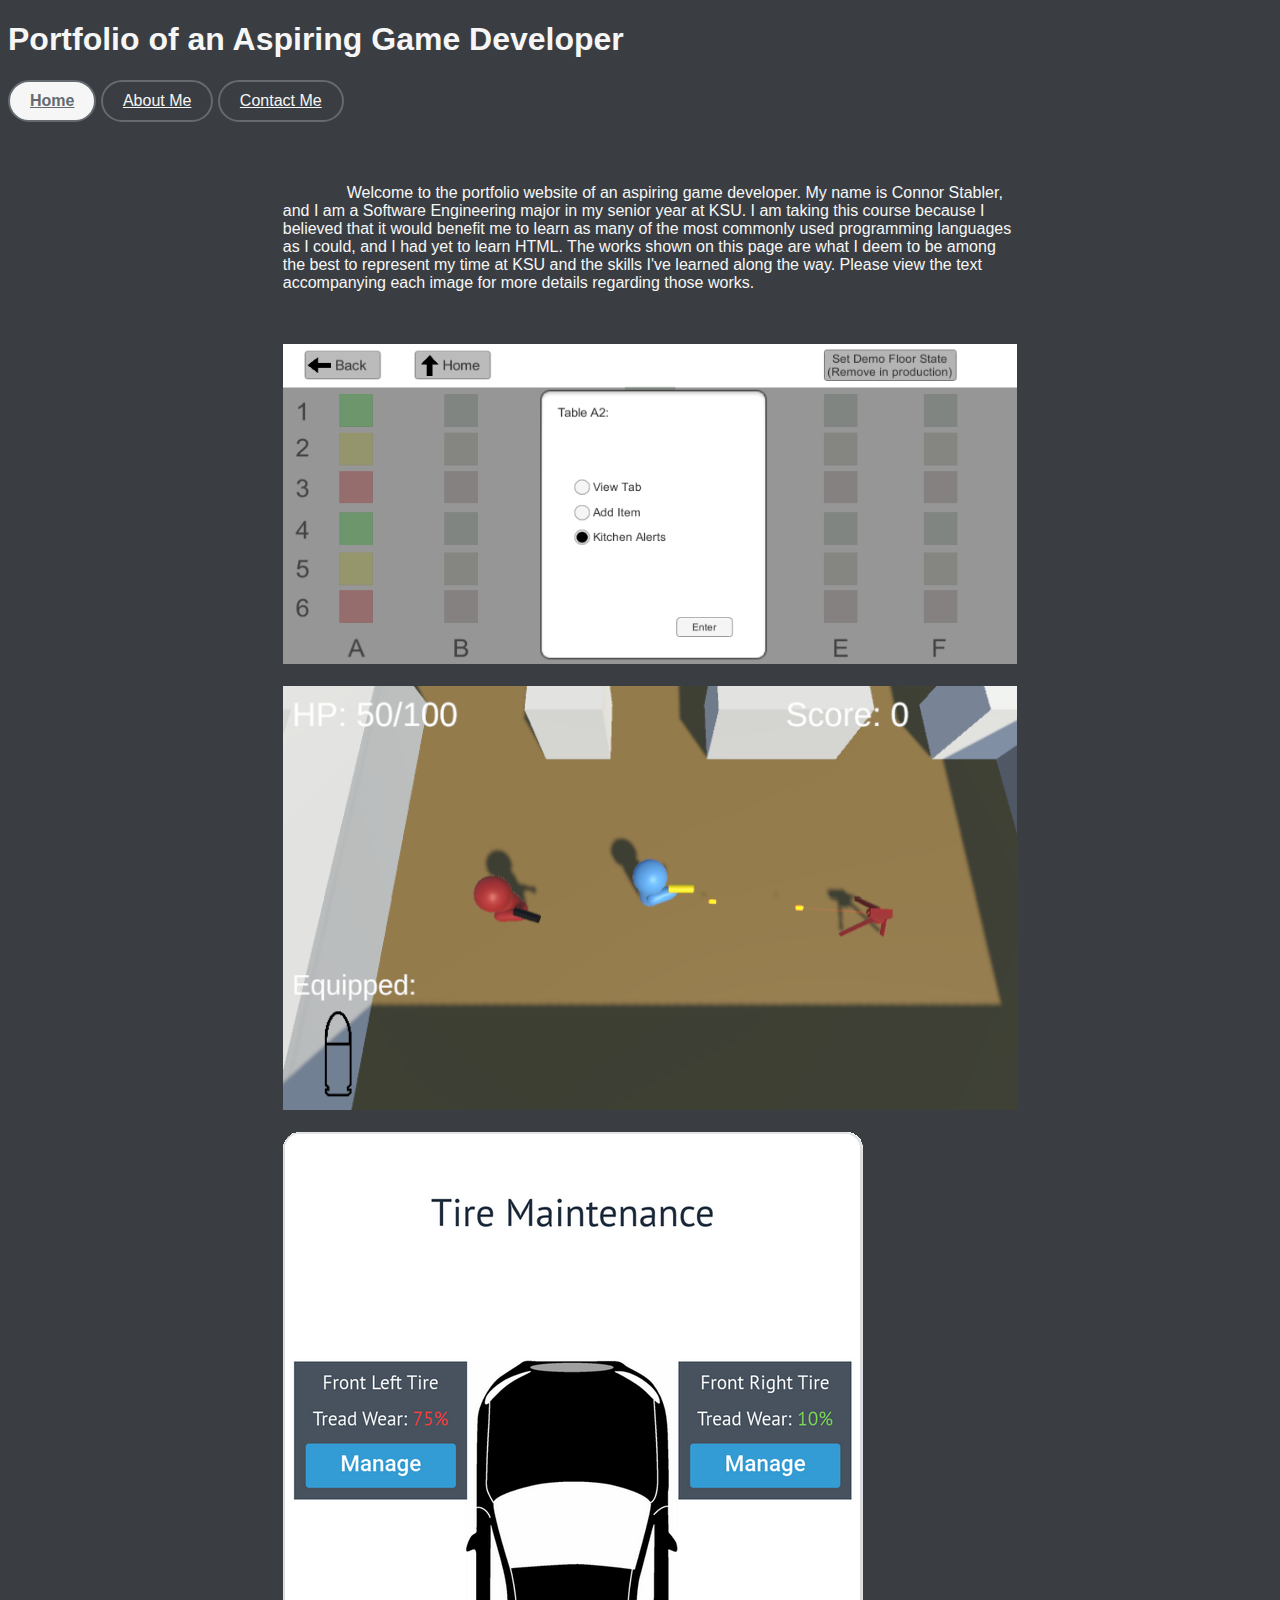
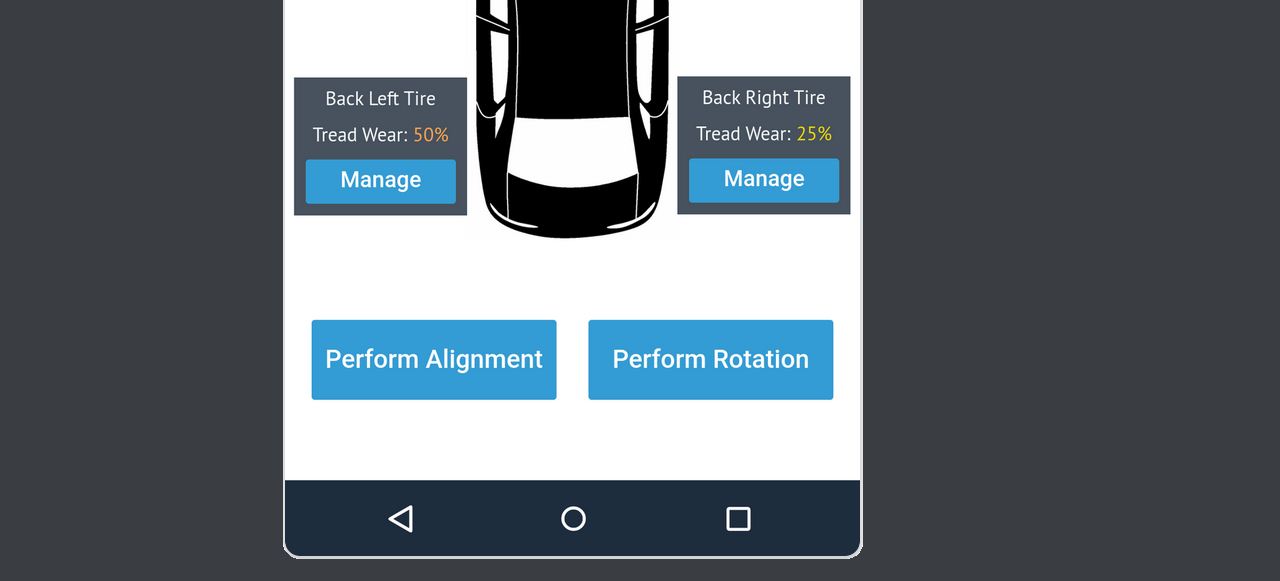
==== index.html @ f4721d35 "Update index.html" ====
<!DOCTYPE html>
<html>
	<head>
		<meta charset = "utf-8">
		<title>Home</title>
		<link rel = "stylesheet" href = "mainstyles.css">
	</head>
	<body>
		<h1>Portfolio of an Aspiring Game Developer</h1>
		
		<nav>
			<a href = "index.html" style="background-color: #f6f6f6;color: #646a70;font-weight: bold;">Home</a>
			<a href = "about.html">About Me</a>
			<a href = "contact.html">Contact Me</a>
		</nav>
		
		<br><br>
		
		<!--- Use div to produce columns using flexbox --->
		<div class="body">
			<div class="column left">
			</div>
			<div class="column right">
				<p>
					Welcome to the portfolio website of an aspiring game developer. My name is Connor Stabler, and I am a Software Engineering major in my senior year at KSU. I am taking this course because I believed that it would benefit me to learn as many of the most commonly used programming languages as I could, and I had yet to learn HTML. The works shown on this page are what I deem to be among the best to represent my time at KSU and the skills I&#39;ve learned along the way. Please view the text accompanying each image for more details regarding those works.
				</p>
				
				<br><br>
				
				<!--- Include pictures here --->
				<img src="/images/SWE3313Prototype2.PNG" alt="Image of an Game I Designed" style="max-width:75%;aspect-ratio: 1827 / 796;">

				<br><br>
				<img src="/images/CGDD2012LGame2.PNG" alt="Image of an Game I Designed" style="max-width:75%;aspect-ratio: 1599 / 923;">

				<br><br>
				<img src="/images/TireMain.PNG" alt="Image of an App I Designed" style="max-width:75%;aspect-ratio: 580 / 1027;">

			</div>
		</div>
	</body>
</html>
---- mainstyles.css ----
/* universal body rules */
/* choice of color inspired by discord, for both good contrast and readability */
body {
	background-color: #3a3e42;
	color: #f6f6f6;
}

/* page title rules */
/* tahoma is used because it is available on most platforms, simple, and easily readable */
h1 {
	font-family: Tahoma, sans-serif;
	font-style: normal;
	left-padding: 20px;
}

/* navigation rules */
nav {
	font-family: Tahoma, sans-serif;
	font-style: normal;
}

nav a {
	display: inline-block;
	border-radius: 2em;
	border: 2px solid #646a70;
	padding-left: 20px;
	padding-right: 20px;
	padding-top: 10px;
	padding-bottom: 10px;
	text-align: center;
}

nav a:link {
	color: #f6f6f6;
}

nav a:visited {
	color: #f6f6f6;
}

nav a:hover {
	background-color: #646a70;
	color: #f6f6f6;
}

nav a:active {
	background-color: #f6f6f6;
	color: #646a70;
	font-weight: bold;
}

/* paragraph rules */
p {
	font-family: Tahoma, sans-serif;
	font-style: normal;
	text-indent: 4em;
}

/* column rules */
.body {
	display: flex;
	flex-direction: row;
}

.column {
	padding: 10px;
}

.left {
	width: 20%;
}

.right {
	width: 80%;
}

/* make paragraphs in the right column roughly centered */
div.right p {
	width: 75%;
}

/* form rules */
label {
	font-family: Tahoma, sans-serif;
	font-style: normal;
}

input {
	font-family: Tahoma, sans-serif;
	font-style: normal;
	color: "black";
}

input.button {
	font-family: Tahoma, sans-serif;
	font-style: normal;
	color: "black";
}

textarea {
	font-family: Tahoma, sans-serif;
	font-style: normal;
	color: "black";
}
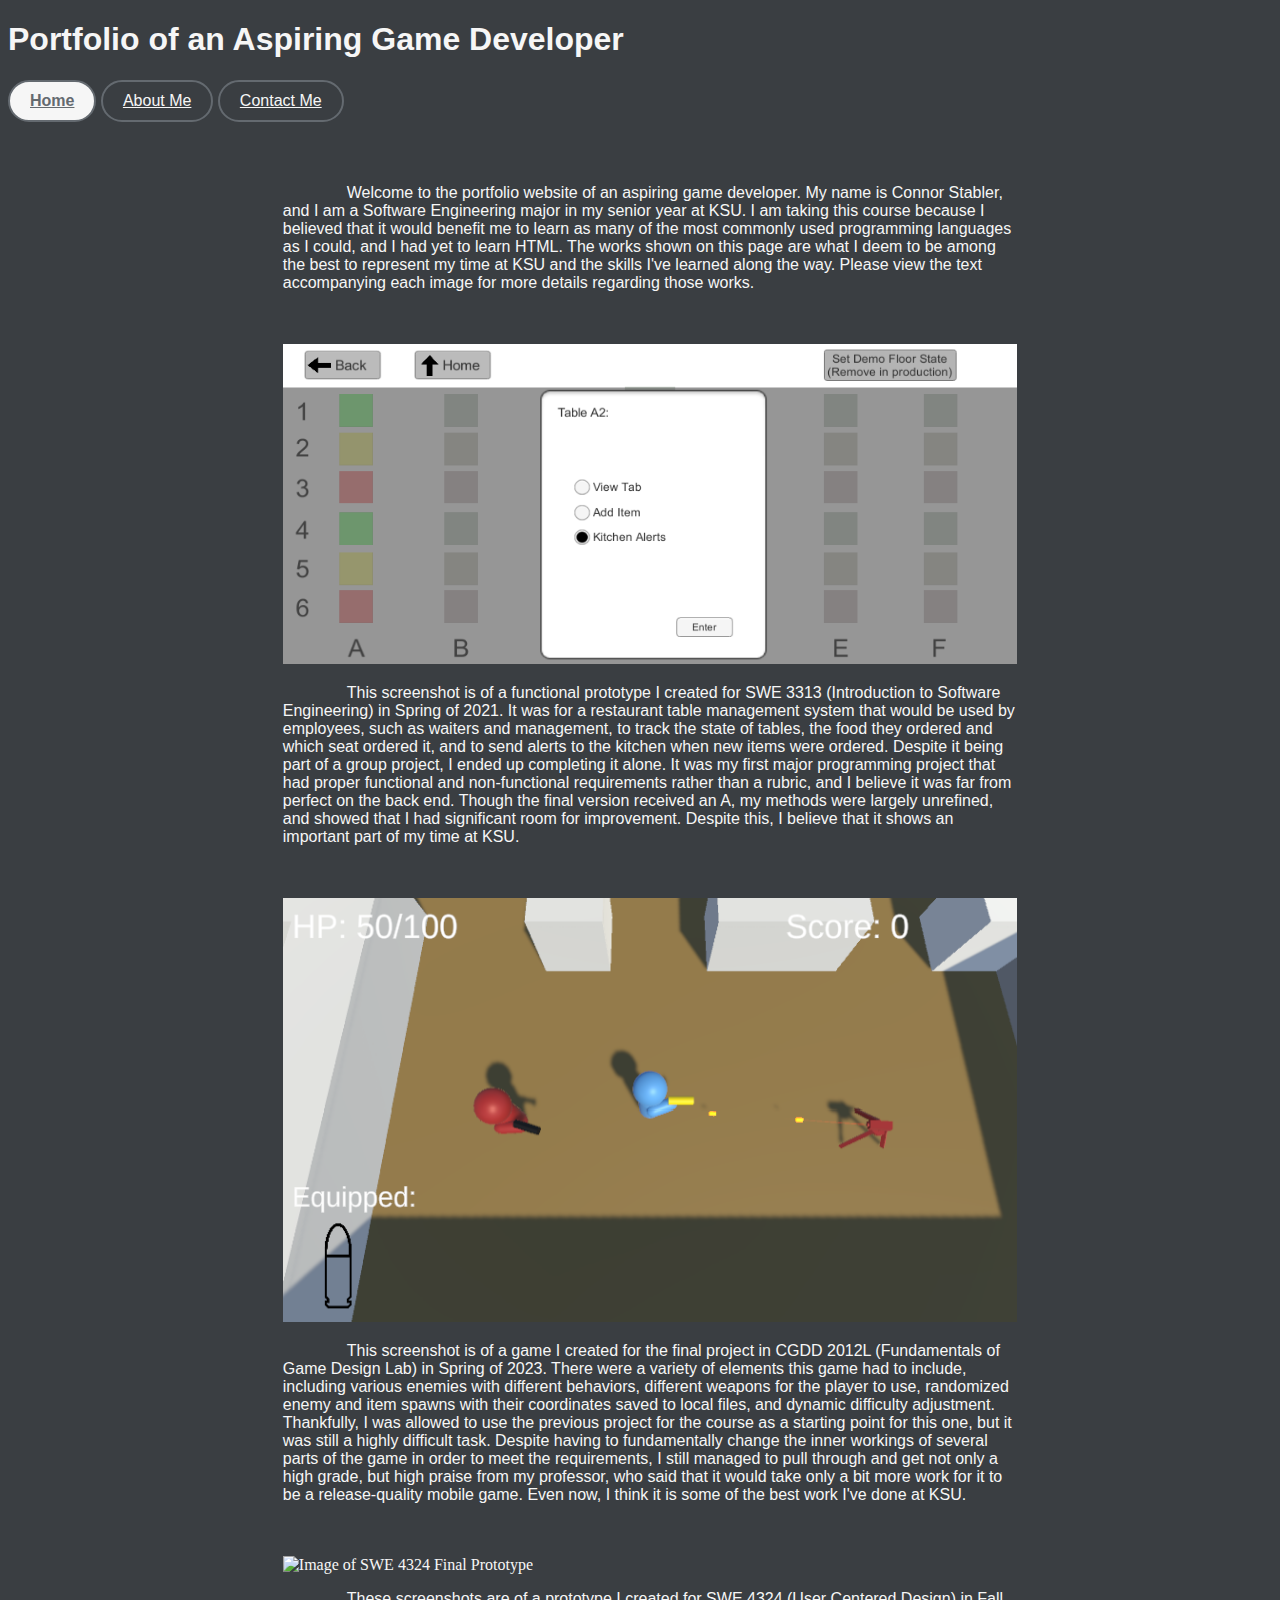
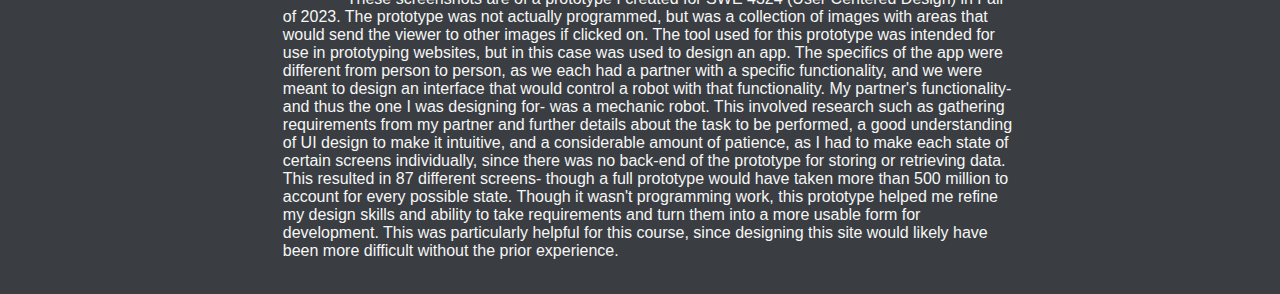
==== commit d650f120: "Add captions and change third image" ====
--- a/index.html
+++ b/index.html
@@ -28,13 +28,25 @@
 				<br><br>
 				
 				<!--- Include pictures here --->
-				<img src="/images/SWE3313Prototype2.PNG" alt="Image of an Game I Designed" style="max-width:75%;aspect-ratio: 1827 / 796;">
+				<img src="/images/SWE3313Prototype2.PNG" alt="Image of SWE 3313 Prototype 2" style="max-width:75%;aspect-ratio: 1827 / 796;">
+				<br>
+				<p>
+					This screenshot is of a functional prototype I created for SWE 3313 &#40;Introduction to Software Engineering&#41; in Spring of 2021. It was for a restaurant table management system that would be used by employees, such as waiters and management, to track the state of tables, the food they ordered and which seat ordered it, and to send alerts to the kitchen when new items were ordered. Despite it being part of a group project, I ended up completing it alone. It was my first major programming project that had proper functional and non-functional requirements rather than a rubric, and I believe it was far from perfect on the back end. Though the final version received an A, my methods were largely unrefined, and showed that I had significant room for improvement. Despite this, I believe that it shows an important part of my time at KSU.
+				</p>
 
 				<br><br>
-				<img src="/images/CGDD2012LGame2.PNG" alt="Image of an Game I Designed" style="max-width:75%;aspect-ratio: 1599 / 923;">
+				<img src="/images/CGDD2012LGame2.PNG" alt="Image of CGDD 2012L Game 3" style="max-width:75%;aspect-ratio: 1599 / 923;">
+				<br>
+				<p>
+					This screenshot is of a game I created for the final project in CGDD 2012L &#40;Fundamentals of Game Design Lab&#41; in Spring of 2023. There were a variety of elements this game had to include, including various enemies with different behaviors, different weapons for the player to use, randomized enemy and item spawns with their coordinates saved to local files, and dynamic difficulty adjustment. Thankfully, I was allowed to use the previous project for the course as a starting point for this one, but it was still a highly difficult task. Despite having to fundamentally change the inner workings of several parts of the game in order to meet the requirements, I still managed to pull through and get not only a high grade, but high praise from my professor, who said that it would take only a bit more work for it to be a release-quality mobile game. Even now, I think it is some of the best work I&#39;ve done at KSU.
+				</p>
 
 				<br><br>
-				<img src="/images/TireMain.PNG" alt="Image of an App I Designed" style="max-width:75%;aspect-ratio: 580 / 1027;">
+				<img src="/images/SWE4314Prototype.PNG" alt="Image of SWE 4324 Final Prototype" style="max-width:75%;aspect-ratio: 1740 / 1027;">
+				<br>
+				<p>
+					These screenshots are of a prototype I created for SWE 4324 &#40;User Centered Design&#41; in Fall of 2023. The prototype was not actually programmed, but was a collection of images with areas that would send the viewer to other images if clicked on. The tool used for this prototype was intended for use in prototyping websites, but in this case was used to design an app. The specifics of the app were different from person to person, as we each had a partner with a specific functionality, and we were meant to design an interface that would control a robot with that functionality. My partner&#39;s functionality- and thus the one I was designing for- was a mechanic robot. This involved research such as gathering requirements from my partner and further details about the task to be performed, a good understanding of UI design to make it intuitive, and a considerable amount of patience, as I had to make each state of certain screens individually, since there was no back-end of the prototype for storing or retrieving data. This resulted in 87 different screens- though a full prototype would have taken more than 500 million to account for every possible state. Though it wasn&#39;t programming work, this prototype helped me refine my design skills and ability to take requirements and turn them into a more usable form for development. This was particularly helpful for this course, since designing this site would likely have been more difficult without the prior experience.
+				</p>
 
 			</div>
 		</div>
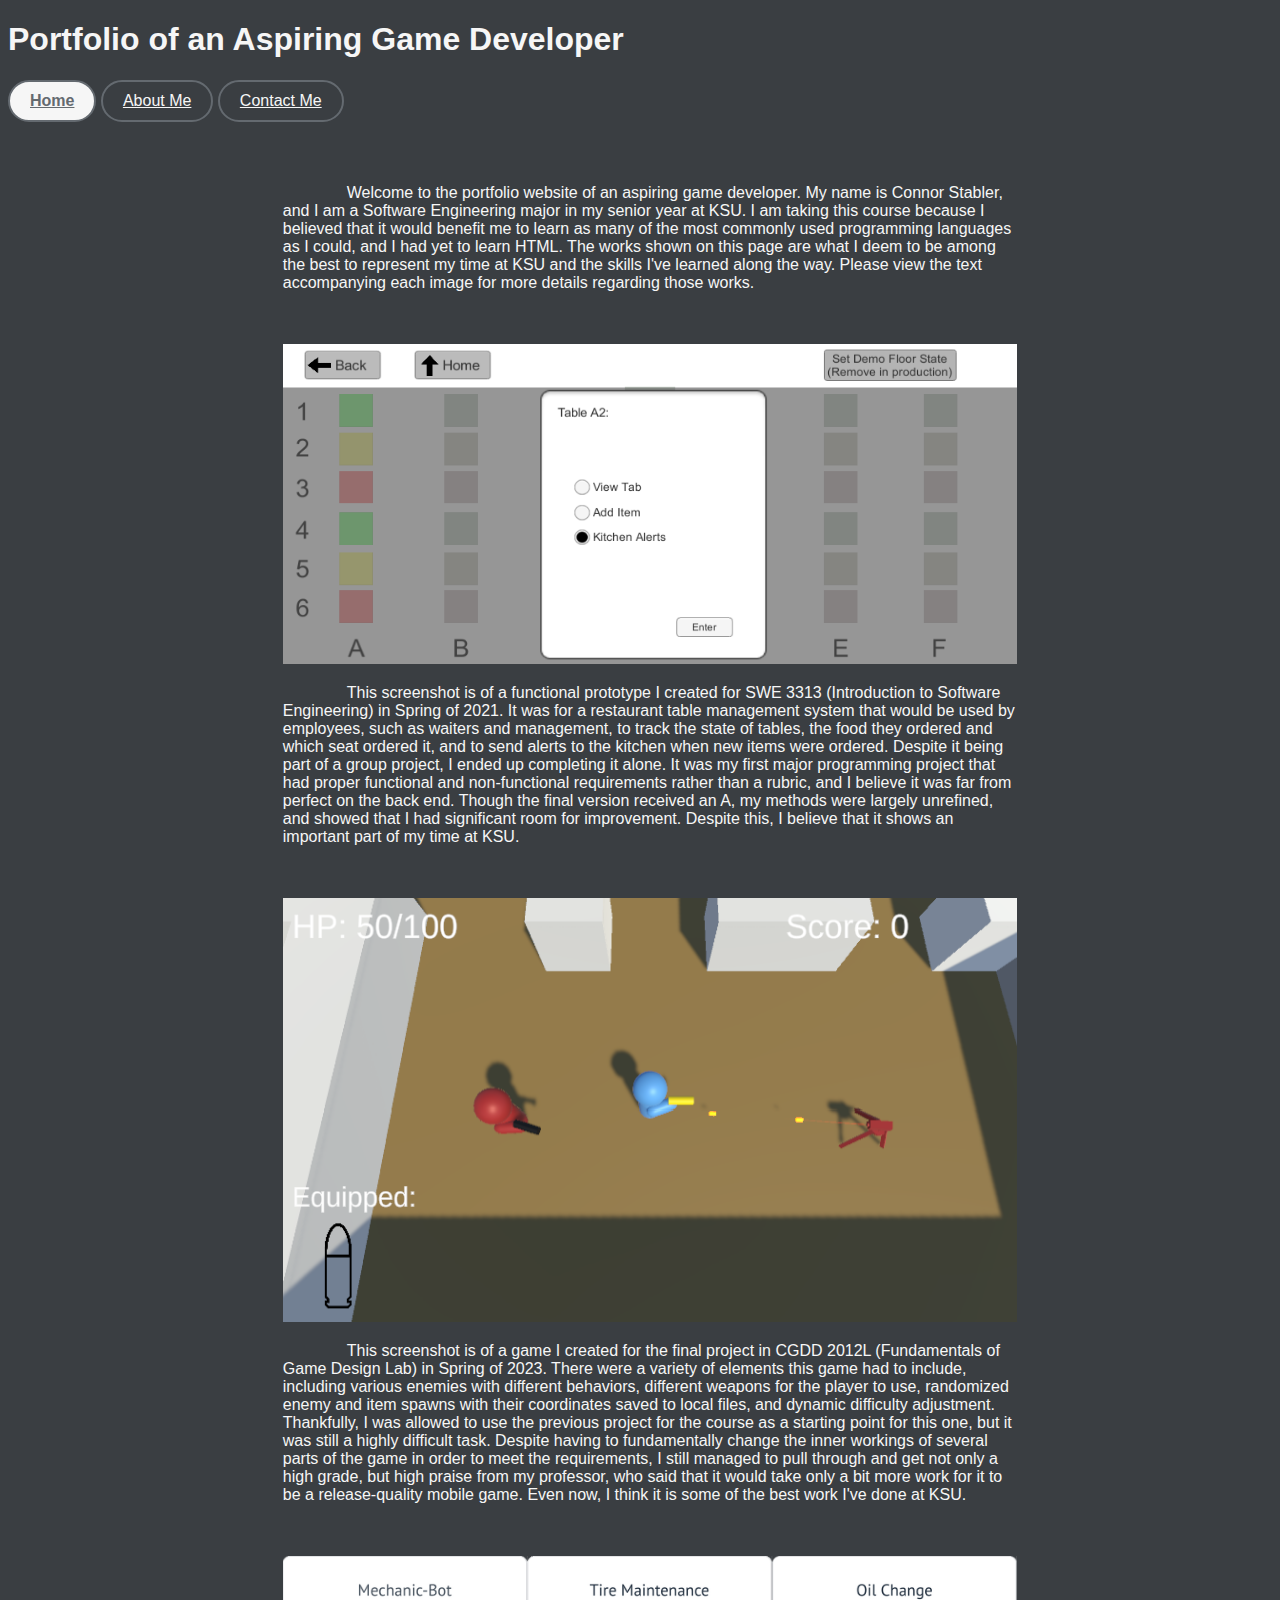
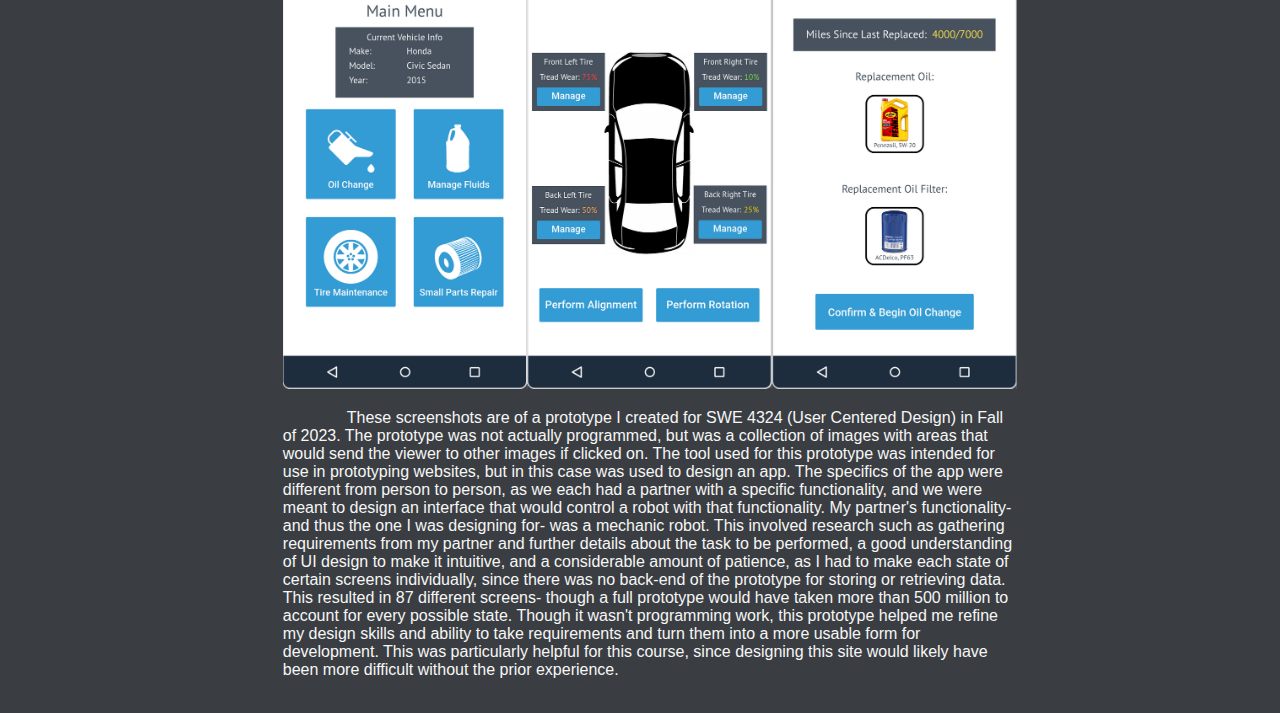
==== commit 1fd32ce5: "Update index.html" ====
--- a/index.html
+++ b/index.html
@@ -42,7 +42,7 @@
 				</p>
 
 				<br><br>
-				<img src="/images/SWE4314Prototype.PNG" alt="Image of SWE 4324 Final Prototype" style="max-width:75%;aspect-ratio: 1740 / 1027;">
+				<img src="/images/SWE4324Prototype.PNG" alt="Image of SWE 4324 Final Prototype" style="max-width:75%;aspect-ratio: 1740 / 1027;">
 				<br>
 				<p>
 					These screenshots are of a prototype I created for SWE 4324 &#40;User Centered Design&#41; in Fall of 2023. The prototype was not actually programmed, but was a collection of images with areas that would send the viewer to other images if clicked on. The tool used for this prototype was intended for use in prototyping websites, but in this case was used to design an app. The specifics of the app were different from person to person, as we each had a partner with a specific functionality, and we were meant to design an interface that would control a robot with that functionality. My partner&#39;s functionality- and thus the one I was designing for- was a mechanic robot. This involved research such as gathering requirements from my partner and further details about the task to be performed, a good understanding of UI design to make it intuitive, and a considerable amount of patience, as I had to make each state of certain screens individually, since there was no back-end of the prototype for storing or retrieving data. This resulted in 87 different screens- though a full prototype would have taken more than 500 million to account for every possible state. Though it wasn&#39;t programming work, this prototype helped me refine my design skills and ability to take requirements and turn them into a more usable form for development. This was particularly helpful for this course, since designing this site would likely have been more difficult without the prior experience.
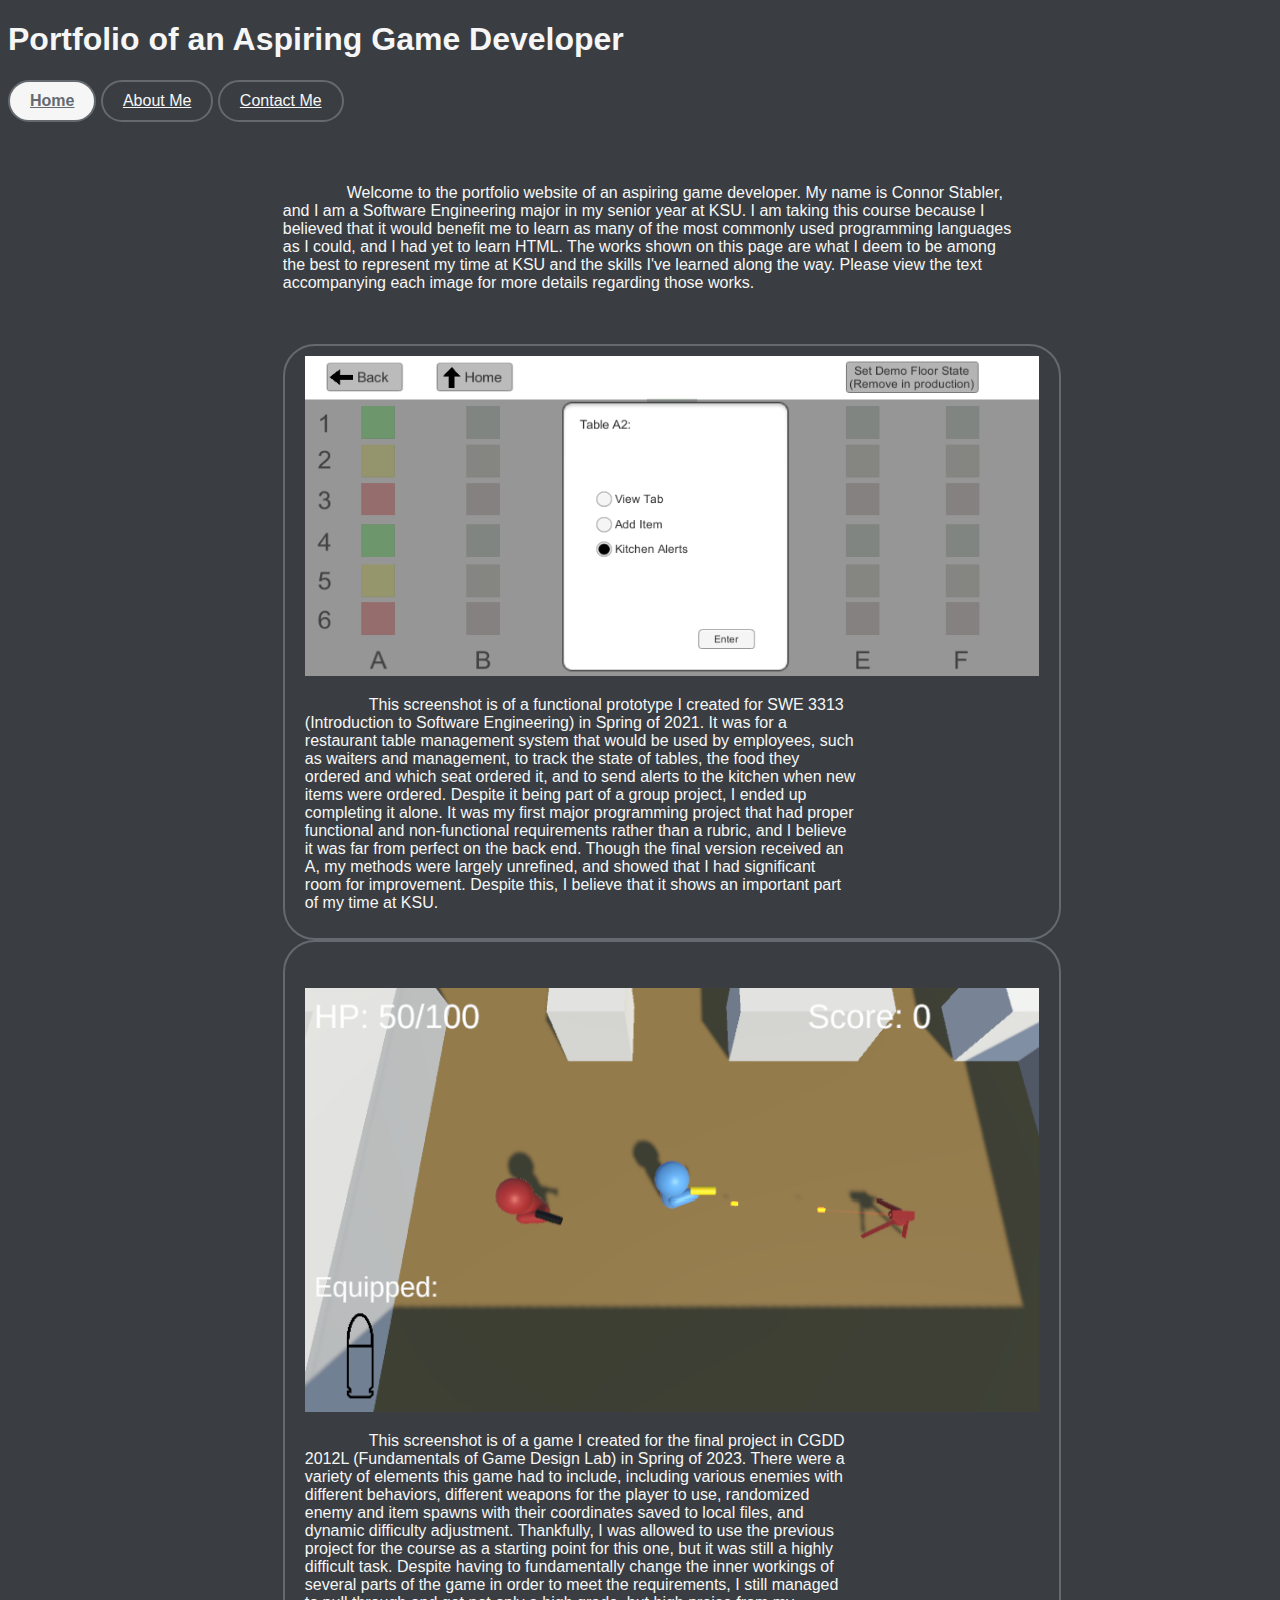
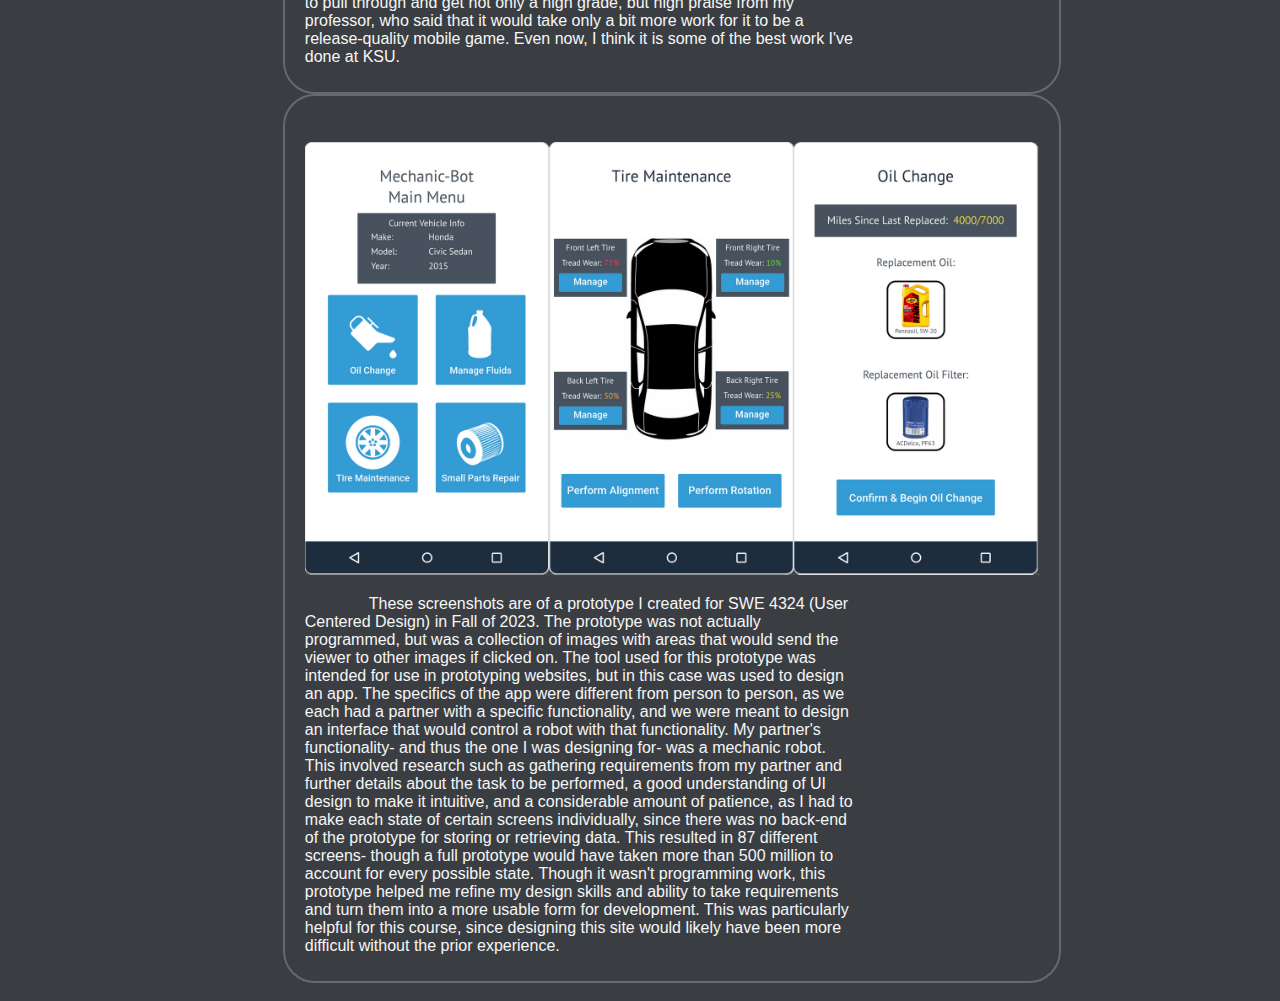
==== commit 3813cbd4: "Improve visual design" ====
--- a/index.html
+++ b/index.html
@@ -28,25 +28,31 @@
 				<br><br>
 				
 				<!--- Include pictures here --->
-				<img src="/images/SWE3313Prototype2.PNG" alt="Image of SWE 3313 Prototype 2" style="max-width:75%;aspect-ratio: 1827 / 796;">
-				<br>
-				<p>
-					This screenshot is of a functional prototype I created for SWE 3313 &#40;Introduction to Software Engineering&#41; in Spring of 2021. It was for a restaurant table management system that would be used by employees, such as waiters and management, to track the state of tables, the food they ordered and which seat ordered it, and to send alerts to the kitchen when new items were ordered. Despite it being part of a group project, I ended up completing it alone. It was my first major programming project that had proper functional and non-functional requirements rather than a rubric, and I believe it was far from perfect on the back end. Though the final version received an A, my methods were largely unrefined, and showed that I had significant room for improvement. Despite this, I believe that it shows an important part of my time at KSU.
-				</p>
+				<div class="imgpair">
+					<img src="/images/SWE3313Prototype2.PNG" alt="Image of SWE 3313 Prototype 2" style="aspect-ratio: 1827 / 796;">
+					<br>
+					<p>
+						This screenshot is of a functional prototype I created for SWE 3313 &#40;Introduction to Software Engineering&#41; in Spring of 2021. It was for a restaurant table management system that would be used by employees, such as waiters and management, to track the state of tables, the food they ordered and which seat ordered it, and to send alerts to the kitchen when new items were ordered. Despite it being part of a group project, I ended up completing it alone. It was my first major programming project that had proper functional and non-functional requirements rather than a rubric, and I believe it was far from perfect on the back end. Though the final version received an A, my methods were largely unrefined, and showed that I had significant room for improvement. Despite this, I believe that it shows an important part of my time at KSU.
+					</p>
+				</div>
 
-				<br><br>
-				<img src="/images/CGDD2012LGame2.PNG" alt="Image of CGDD 2012L Game 3" style="max-width:75%;aspect-ratio: 1599 / 923;">
-				<br>
-				<p>
-					This screenshot is of a game I created for the final project in CGDD 2012L &#40;Fundamentals of Game Design Lab&#41; in Spring of 2023. There were a variety of elements this game had to include, including various enemies with different behaviors, different weapons for the player to use, randomized enemy and item spawns with their coordinates saved to local files, and dynamic difficulty adjustment. Thankfully, I was allowed to use the previous project for the course as a starting point for this one, but it was still a highly difficult task. Despite having to fundamentally change the inner workings of several parts of the game in order to meet the requirements, I still managed to pull through and get not only a high grade, but high praise from my professor, who said that it would take only a bit more work for it to be a release-quality mobile game. Even now, I think it is some of the best work I&#39;ve done at KSU.
-				</p>
+				<div class="imgpair">
+					<br><br>
+					<img src="/images/CGDD2012LGame2.PNG" alt="Image of CGDD 2012L Game 3" style="aspect-ratio: 1599 / 923;">
+					<br>
+					<p>
+						This screenshot is of a game I created for the final project in CGDD 2012L &#40;Fundamentals of Game Design Lab&#41; in Spring of 2023. There were a variety of elements this game had to include, including various enemies with different behaviors, different weapons for the player to use, randomized enemy and item spawns with their coordinates saved to local files, and dynamic difficulty adjustment. Thankfully, I was allowed to use the previous project for the course as a starting point for this one, but it was still a highly difficult task. Despite having to fundamentally change the inner workings of several parts of the game in order to meet the requirements, I still managed to pull through and get not only a high grade, but high praise from my professor, who said that it would take only a bit more work for it to be a release-quality mobile game. Even now, I think it is some of the best work I&#39;ve done at KSU.
+					</p>
+				</div>
 
-				<br><br>
-				<img src="/images/SWE4324Prototype.PNG" alt="Image of SWE 4324 Final Prototype" style="max-width:75%;aspect-ratio: 1740 / 1027;">
-				<br>
-				<p>
-					These screenshots are of a prototype I created for SWE 4324 &#40;User Centered Design&#41; in Fall of 2023. The prototype was not actually programmed, but was a collection of images with areas that would send the viewer to other images if clicked on. The tool used for this prototype was intended for use in prototyping websites, but in this case was used to design an app. The specifics of the app were different from person to person, as we each had a partner with a specific functionality, and we were meant to design an interface that would control a robot with that functionality. My partner&#39;s functionality- and thus the one I was designing for- was a mechanic robot. This involved research such as gathering requirements from my partner and further details about the task to be performed, a good understanding of UI design to make it intuitive, and a considerable amount of patience, as I had to make each state of certain screens individually, since there was no back-end of the prototype for storing or retrieving data. This resulted in 87 different screens- though a full prototype would have taken more than 500 million to account for every possible state. Though it wasn&#39;t programming work, this prototype helped me refine my design skills and ability to take requirements and turn them into a more usable form for development. This was particularly helpful for this course, since designing this site would likely have been more difficult without the prior experience.
-				</p>
+				<div class="imgpair">
+					<br><br>
+					<img src="/images/SWE4324Prototype.PNG" alt="Image of SWE 4324 Final Prototype" style="aspect-ratio: 1740 / 1027;">
+					<br>
+					<p>
+						These screenshots are of a prototype I created for SWE 4324 &#40;User Centered Design&#41; in Fall of 2023. The prototype was not actually programmed, but was a collection of images with areas that would send the viewer to other images if clicked on. The tool used for this prototype was intended for use in prototyping websites, but in this case was used to design an app. The specifics of the app were different from person to person, as we each had a partner with a specific functionality, and we were meant to design an interface that would control a robot with that functionality. My partner&#39;s functionality- and thus the one I was designing for- was a mechanic robot. This involved research such as gathering requirements from my partner and further details about the task to be performed, a good understanding of UI design to make it intuitive, and a considerable amount of patience, as I had to make each state of certain screens individually, since there was no back-end of the prototype for storing or retrieving data. This resulted in 87 different screens- though a full prototype would have taken more than 500 million to account for every possible state. Though it wasn&#39;t programming work, this prototype helped me refine my design skills and ability to take requirements and turn them into a more usable form for development. This was particularly helpful for this course, since designing this site would likely have been more difficult without the prior experience.
+					</p>
+				</div>
 
 			</div>
 		</div>
--- a/mainstyles.css
+++ b/mainstyles.css
@@ -79,6 +79,26 @@
 	width: 75%;
 }
 
+/* image-caption pair rules */
+.imgpair {
+	max-width: 75%;
+	border-radius: 2em;
+	border: 2px solid #646a70;
+	padding-left: 20px;
+	padding-right: 20px;
+	padding-top: 10px;
+	padding-bottom: 10px;
+}
+
+.imgpair img {
+	width: 100%;
+}
+
+/* override the change to paragraph width for image captions */
+.imgpair p {
+	width: 100%;
+}
+
 /* form rules */
 label {
 	font-family: Tahoma, sans-serif;
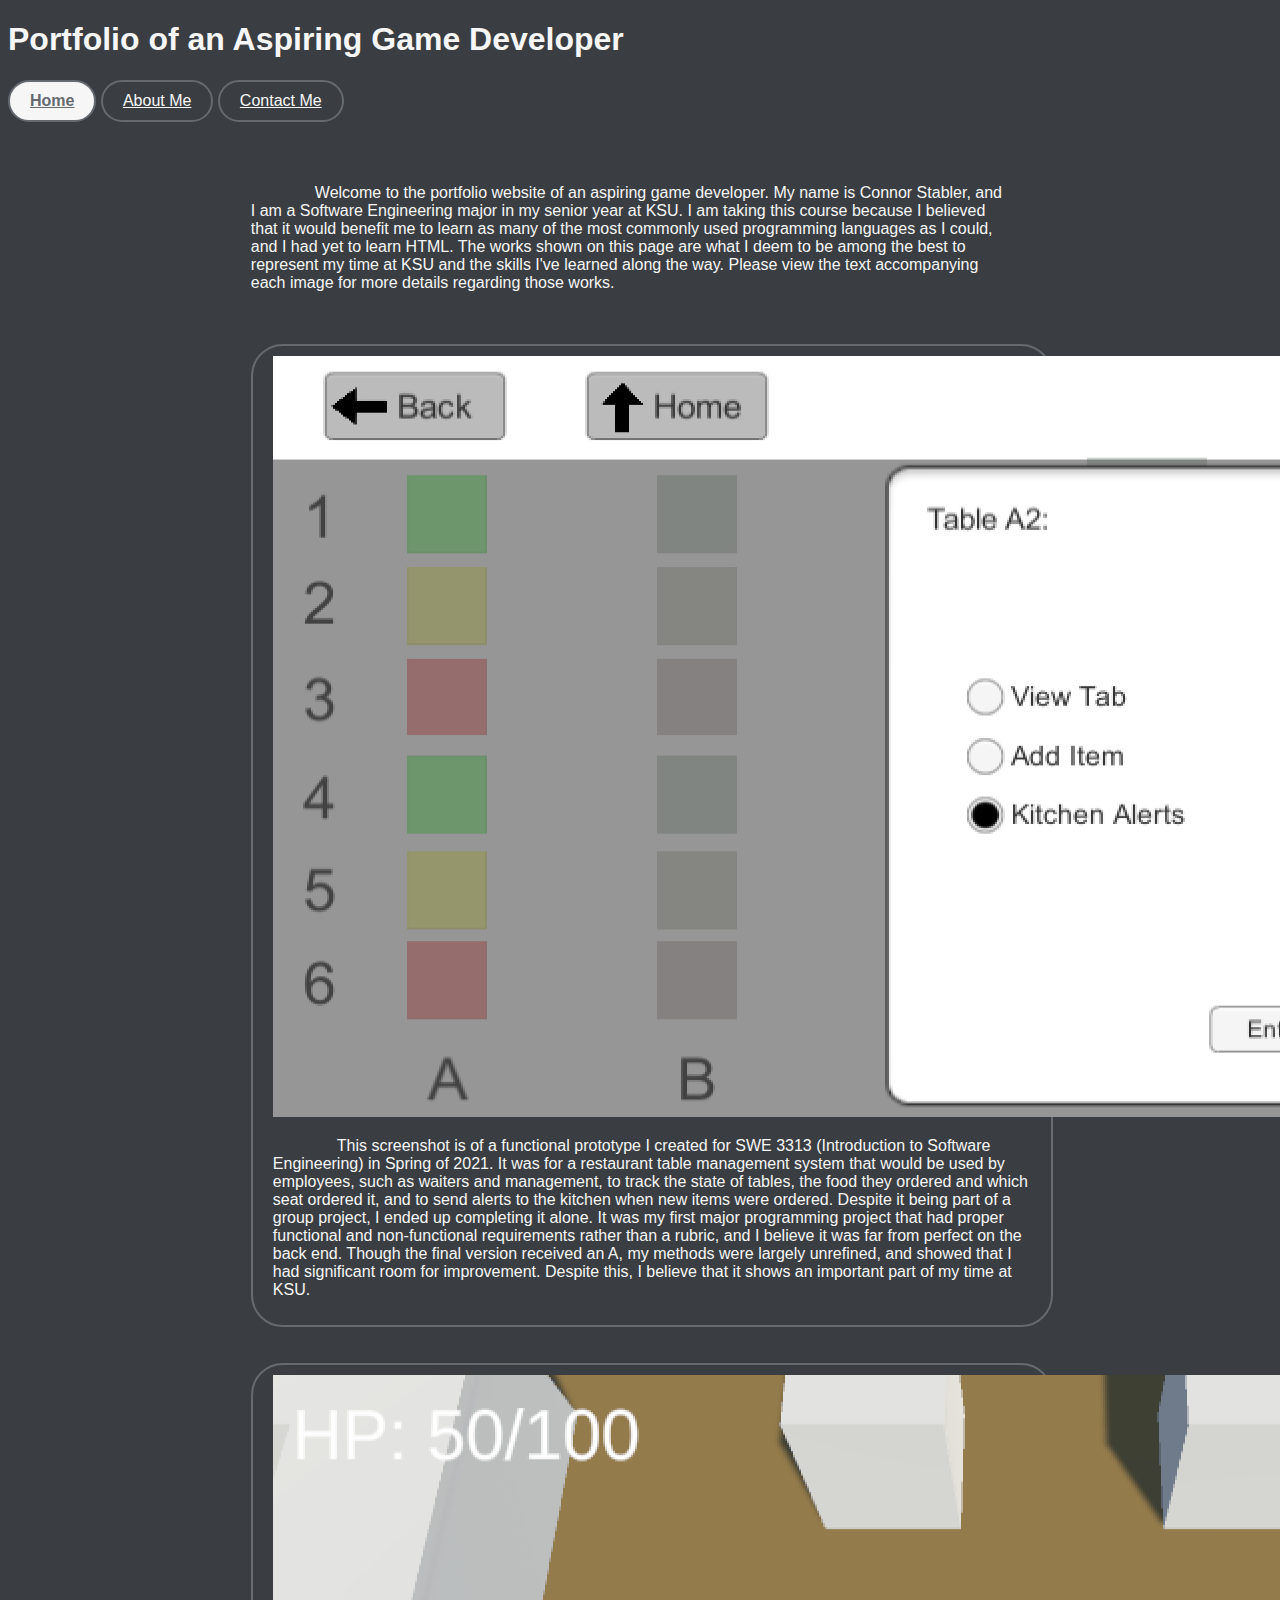
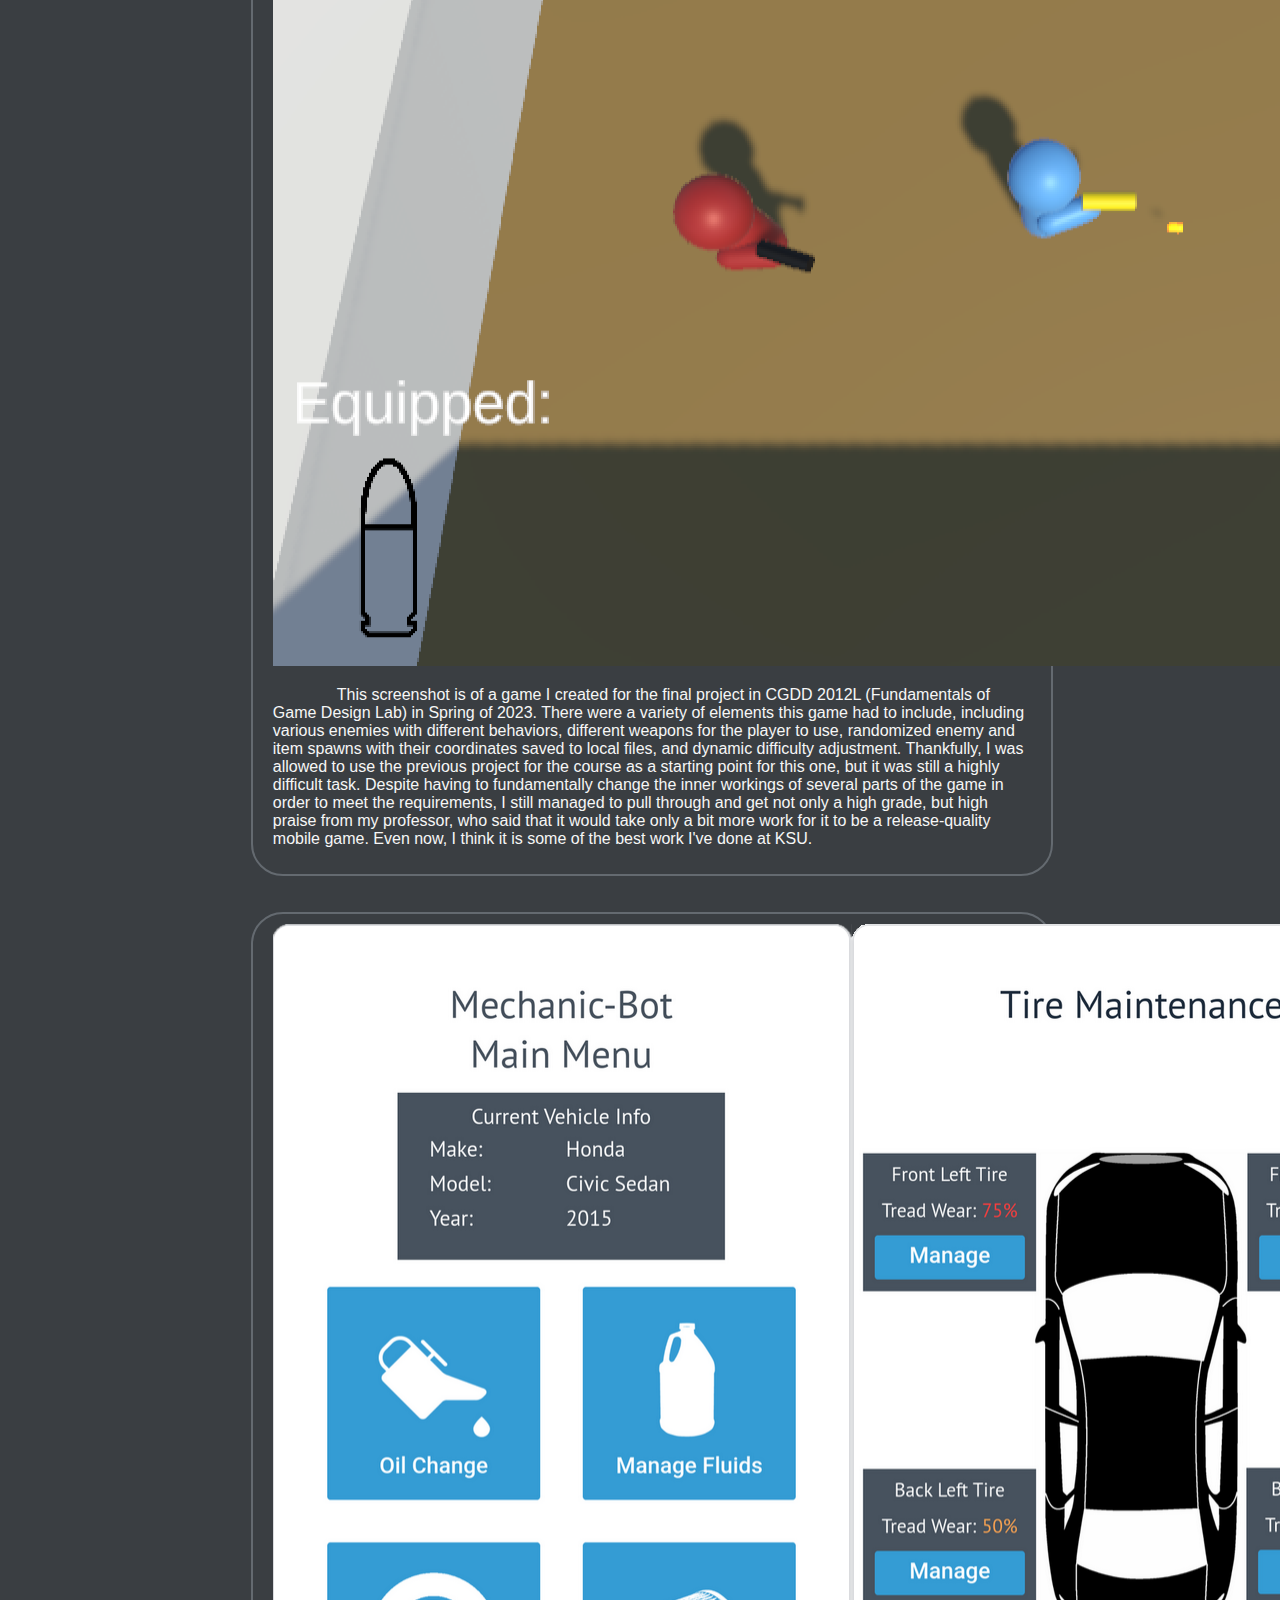
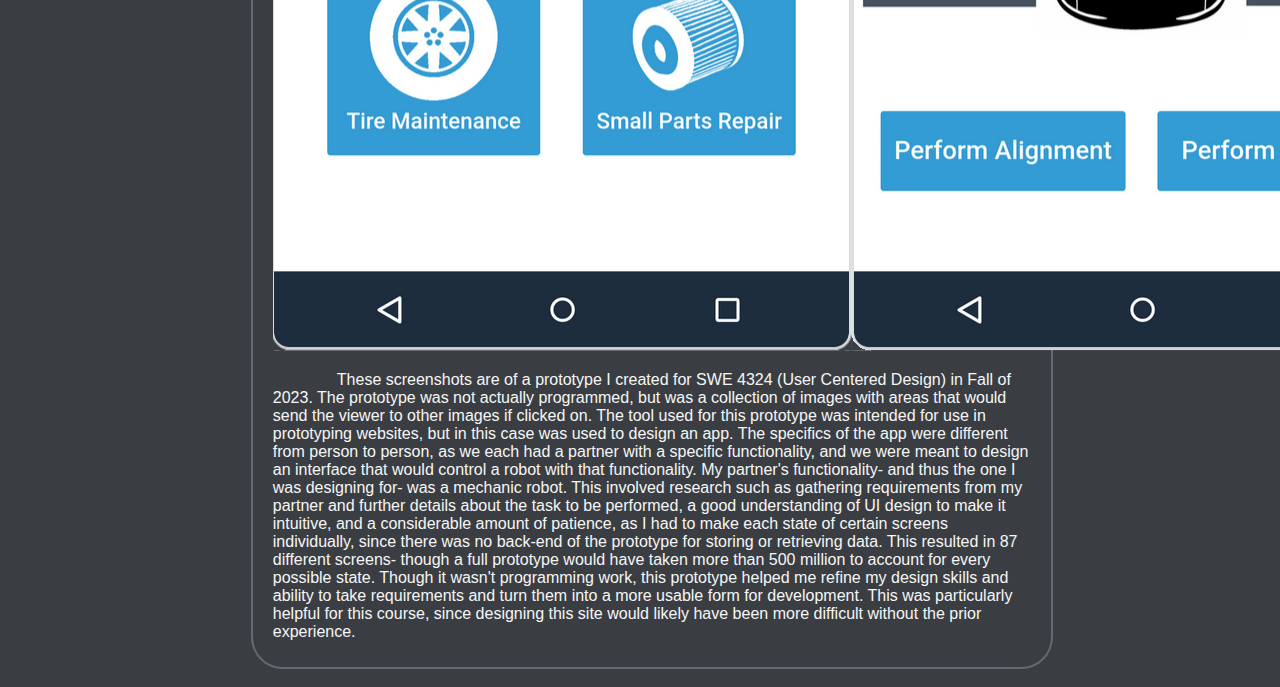
==== commit bde5df75: "Adjust imgpair rules" ====
--- a/index.html
+++ b/index.html
@@ -36,8 +36,9 @@
 					</p>
 				</div>
 
+				<br><br>
+
 				<div class="imgpair">
-					<br><br>
 					<img src="/images/CGDD2012LGame2.PNG" alt="Image of CGDD 2012L Game 3" style="aspect-ratio: 1599 / 923;">
 					<br>
 					<p>
@@ -45,8 +46,9 @@
 					</p>
 				</div>
 
+				<br><br>
+				
 				<div class="imgpair">
-					<br><br>
 					<img src="/images/SWE4324Prototype.PNG" alt="Image of SWE 4324 Final Prototype" style="aspect-ratio: 1740 / 1027;">
 					<br>
 					<p>
--- a/mainstyles.css
+++ b/mainstyles.css
@@ -90,12 +90,8 @@
 	padding-bottom: 10px;
 }
 
-.imgpair img {
-	width: 100%;
-}
-
 /* override the change to paragraph width for image captions */
-.imgpair p {
+div.imgpair p {
 	width: 100%;
 }
 
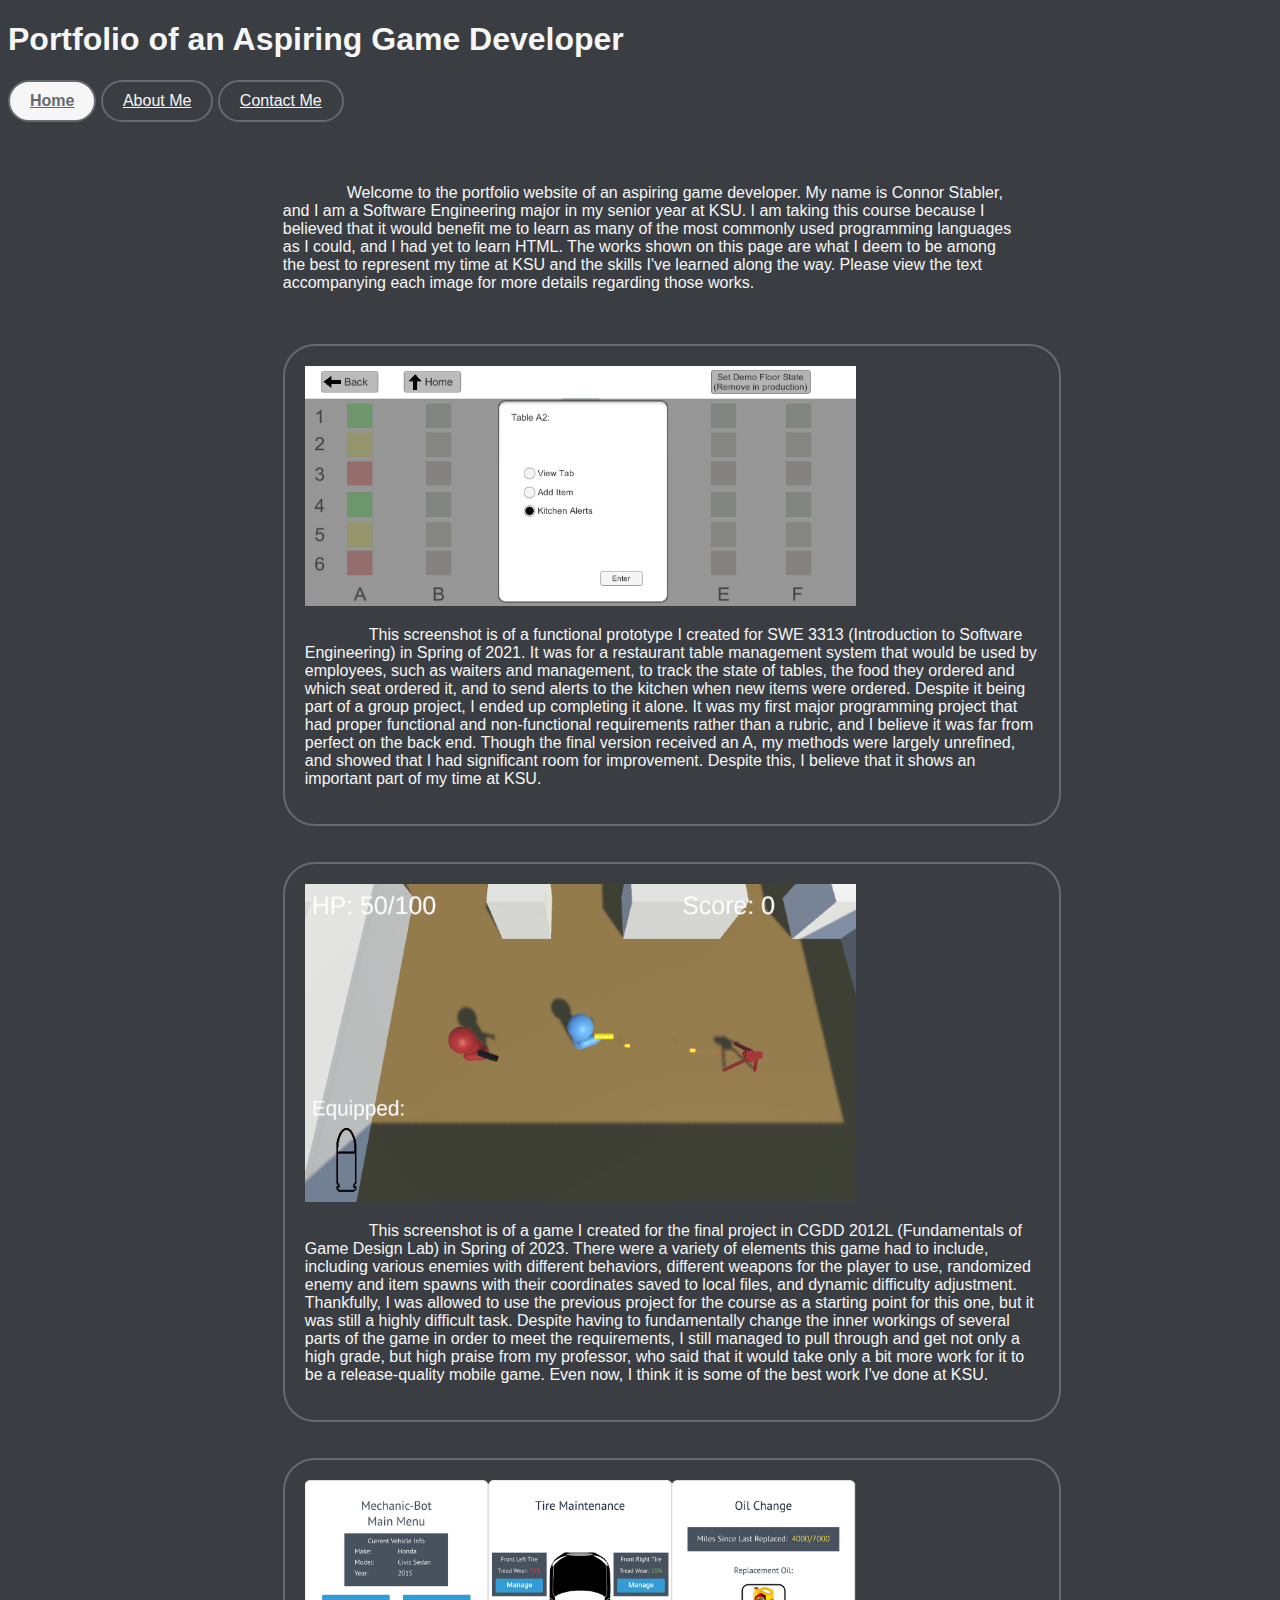
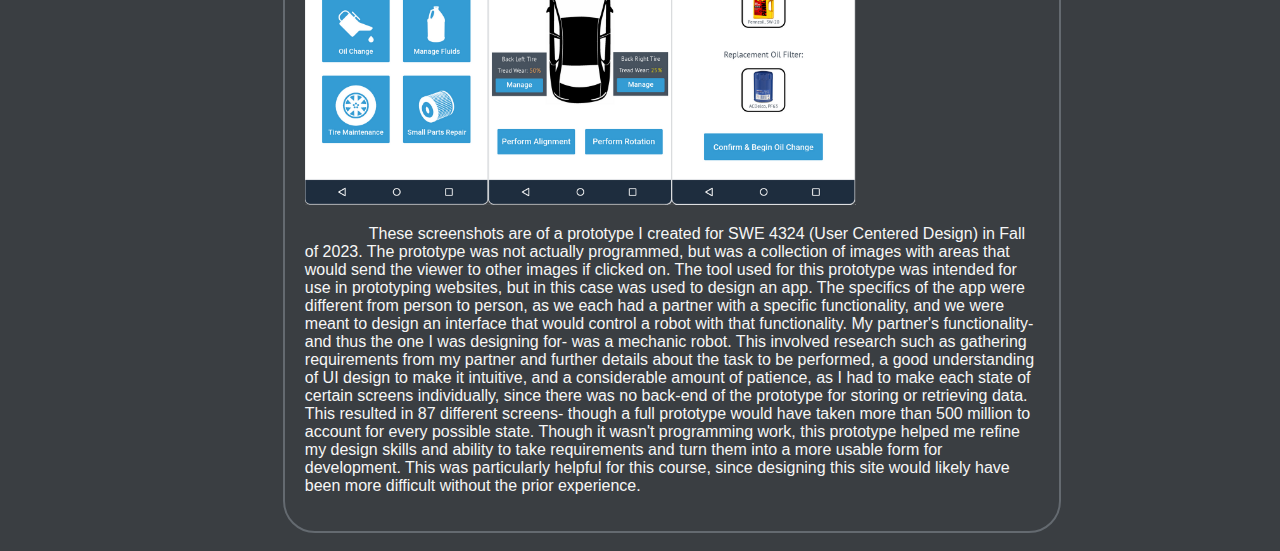
==== commit 80151426: "Adjust img rules" ====
--- a/index.html
+++ b/index.html
@@ -47,7 +47,7 @@
 				</div>
 
 				<br><br>
-				
+
 				<div class="imgpair">
 					<img src="/images/SWE4324Prototype.PNG" alt="Image of SWE 4324 Final Prototype" style="aspect-ratio: 1740 / 1027;">
 					<br>
--- a/mainstyles.css
+++ b/mainstyles.css
@@ -86,8 +86,12 @@
 	border: 2px solid #646a70;
 	padding-left: 20px;
 	padding-right: 20px;
-	padding-top: 10px;
-	padding-bottom: 10px;
+	padding-top: 20px;
+	padding-bottom: 20px;
+}
+
+.imgpair img {
+	max-width: inherit;
 }
 
 /* override the change to paragraph width for image captions */
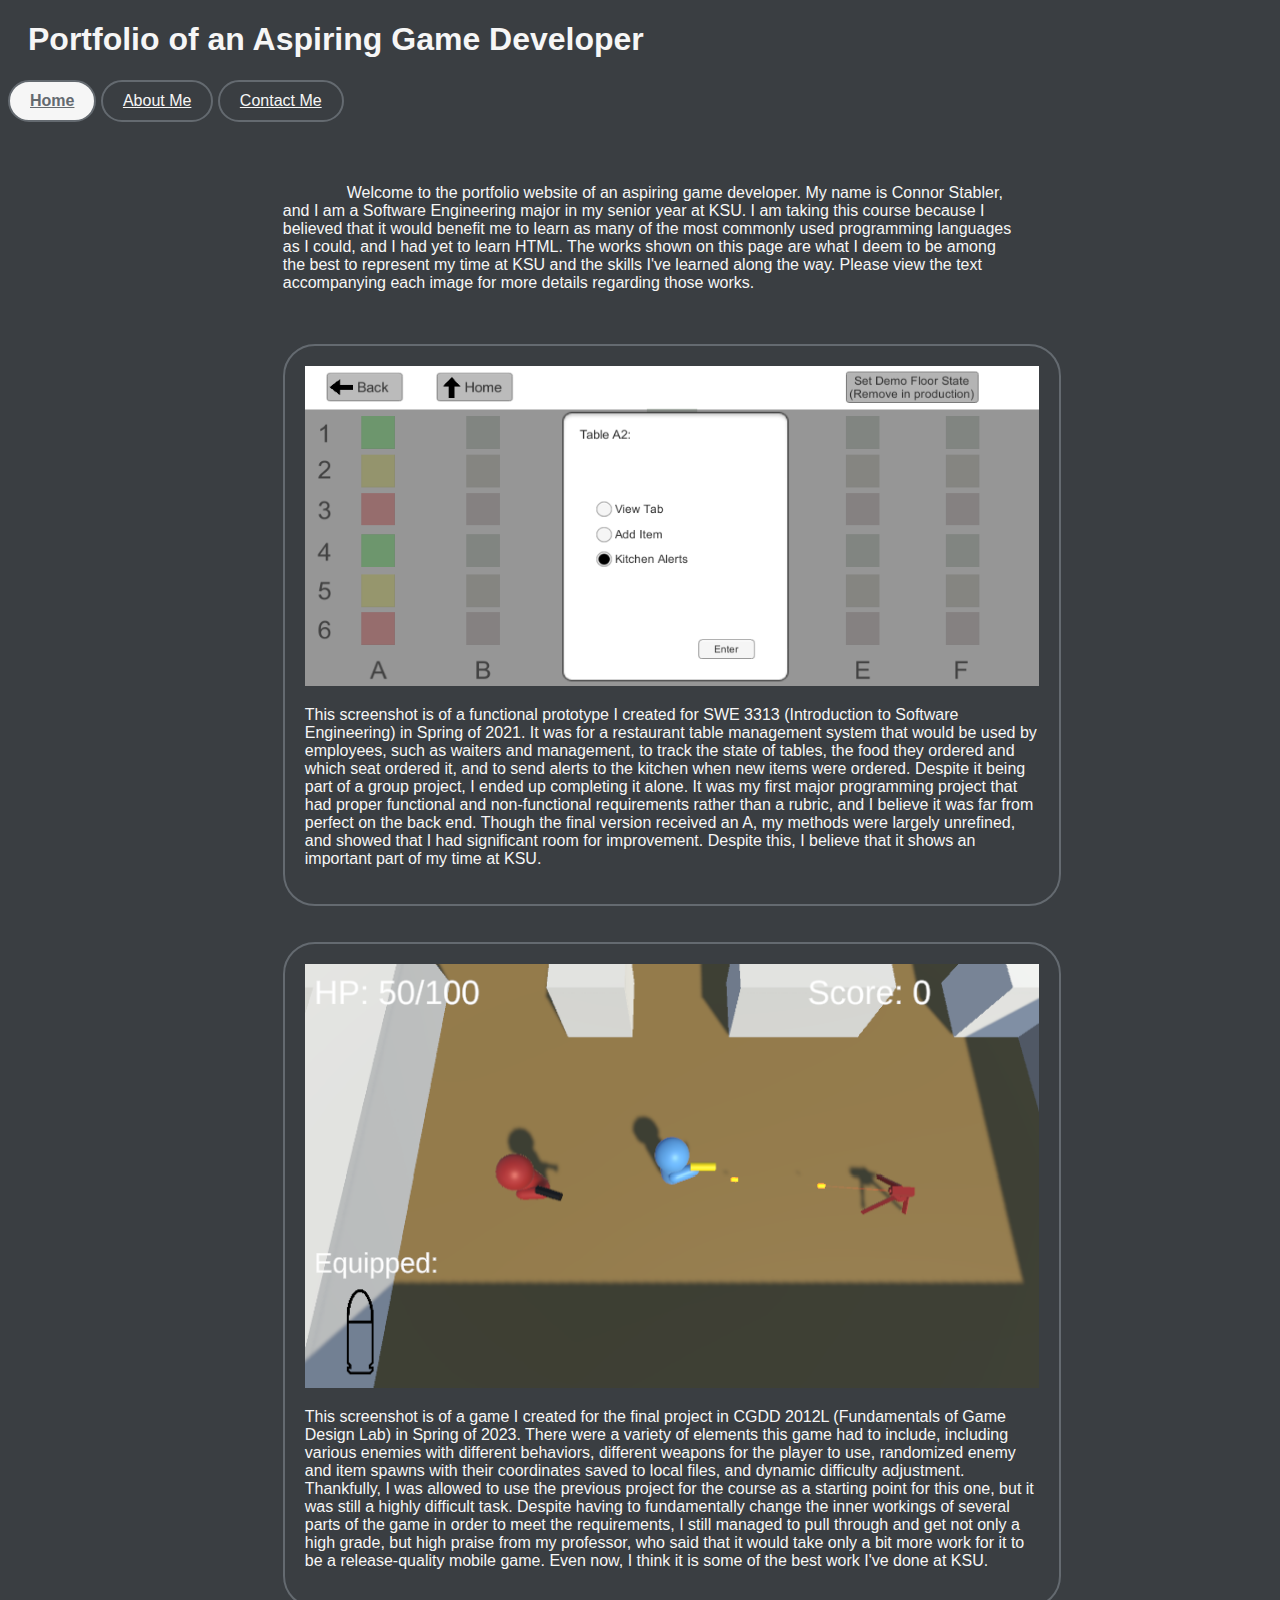
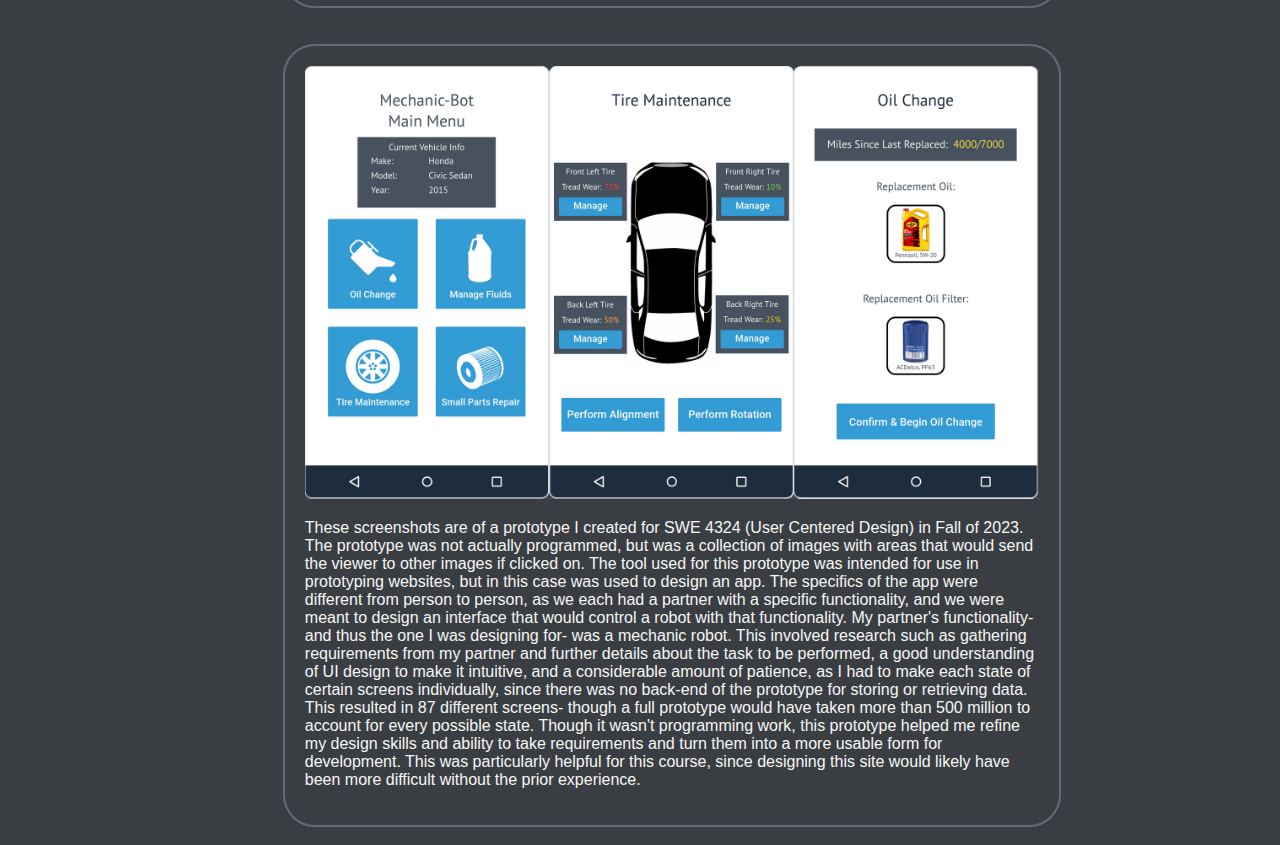
==== commit 7cf88a4e: "Update index.html" ====
--- a/index.html
+++ b/index.html
@@ -55,7 +55,6 @@
 						These screenshots are of a prototype I created for SWE 4324 &#40;User Centered Design&#41; in Fall of 2023. The prototype was not actually programmed, but was a collection of images with areas that would send the viewer to other images if clicked on. The tool used for this prototype was intended for use in prototyping websites, but in this case was used to design an app. The specifics of the app were different from person to person, as we each had a partner with a specific functionality, and we were meant to design an interface that would control a robot with that functionality. My partner&#39;s functionality- and thus the one I was designing for- was a mechanic robot. This involved research such as gathering requirements from my partner and further details about the task to be performed, a good understanding of UI design to make it intuitive, and a considerable amount of patience, as I had to make each state of certain screens individually, since there was no back-end of the prototype for storing or retrieving data. This resulted in 87 different screens- though a full prototype would have taken more than 500 million to account for every possible state. Though it wasn&#39;t programming work, this prototype helped me refine my design skills and ability to take requirements and turn them into a more usable form for development. This was particularly helpful for this course, since designing this site would likely have been more difficult without the prior experience.
 					</p>
 				</div>
-
 			</div>
 		</div>
 	</body>
--- a/mainstyles.css
+++ b/mainstyles.css
@@ -10,7 +10,7 @@
 h1 {
 	font-family: Tahoma, sans-serif;
 	font-style: normal;
-	left-padding: 20px;
+	padding-left: 20px;
 }
 
 /* navigation rules */
@@ -90,13 +90,15 @@
 	padding-bottom: 20px;
 }
 
-.imgpair img {
-	max-width: inherit;
+div.imgpair img {
+	width: 100%;
+	max-width: 100%;
 }
 
-/* override the change to paragraph width for image captions */
-div.imgpair p {
+/* override the change to paragraph rules for image captions and hidden menus */
+div.imgpair p, div.hiddenmenu p {
 	width: 100%;
+	text-indent: 0em;
 }
 
 /* form rules */
